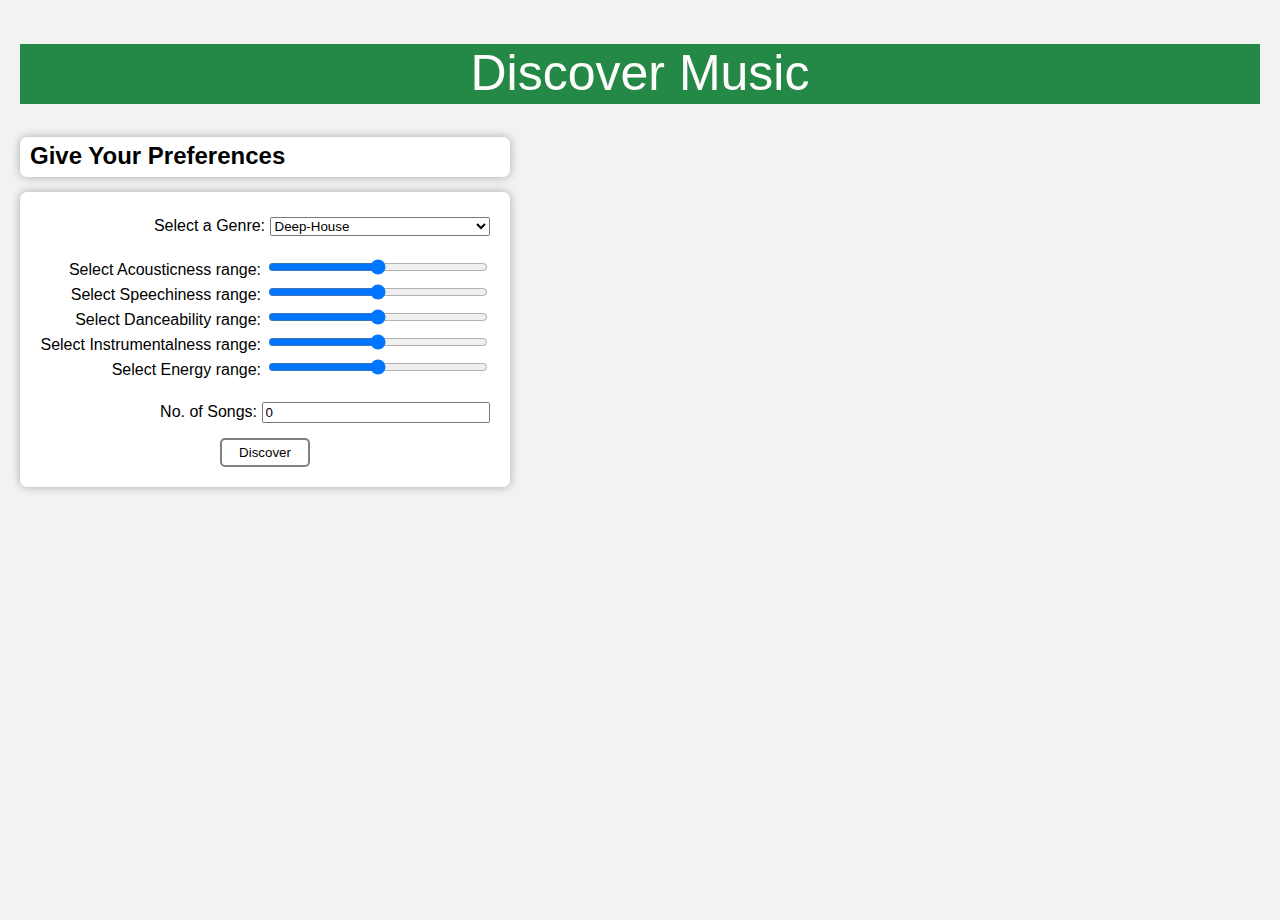
==== templates/test.html @ 4e763d09 "Discover button works" ====
<!DOCTYPE html>
<html lang="en">
<head>
    <meta charset="UTF-8">
    <meta name="viewport" content="width=device-width, initial-scale=1.0">
    <title>Discover Music</title>
    <link rel="stylesheet" href="../static/css/style.css">

    <!-- <link rel="stylesheet" href="../static/css/style.css"> -->
    <script src="../static/js/script.js"></script>
</head>
<body>
    <h1>Discover Music</h1>
    <header>
        <div id="header-content">
            <div class=" container_heading"><h2>Give Your Preferences</h2></div>
            <div class="container">
            <div id="genre-selector">            
                <label for="genre">Select a Genre:</label>
                <select id="genre">
                    <option value="deep-house">Deep-House</option>
                    <option value="edm">Edm</option>
                    <option value="electronic">Electronic</option>
                    <option value="hip-hop">Hip-Hop</option>
                    <option value="house">House</option>
                    <option value="metalcore">Metal-core</option>
                    <option value="pop">Pop</option>
                    <option value="rock">Rock</option>
                    <option value="synth-pop">Synth-Pop</option>
                </select>
            </div>
            <br>
            <div id="range-selectors">
                <div>
                    <label for="acousticness">Select Acousticness range:</label>
                    <input type="range" id="acousticness" min="0" max="1" step="0.01" value="0.5">
                </div>
                <div>
                    <label for="speechiness">Select Speechiness range:</label>
                    <input type="range" id="speechiness" min="0" max="1" step="0.01" value="0.5">
                </div>
                
                <div>
                    <label for="danceability">Select Danceability range:</label>
                    <input type="range" id="danceability" min="0" max="1" step="0.01" value="0.5">
                </div>
                <div>
                    <label for="instrumentalness">Select Instrumentalness range:</label>
                    <input type="range" id="instrumentalness" min="0" max="1" step="0.01" value="0.5">
                </div>
                <div>
                    <label for="energy">Select Energy range:</label>
                    <input type="range" id="energy" min="0" max="1" step="0.01" value="0.5">
                </div>
            </div>
            <br>
            <div>
                <label for="limit">No. of Songs: </label>
                <input type="number" id="limit" value="0" min="0" max="50" onkeydown="return false">
            </div>
              </script>
            
            <button type=button id="discover-button">Discover</button>
        </div>
    </div>
    </header>
    <main>
      <div id="results">
        <iframe style="border-radius:12px" src="https://open.spotify.com/embed/playlist/2JHZvkB4e20ajl5c56REcr?utm_source=generator" width="100%" height="352" frameborder="0" allowfullscreen="" allow="autoplay; clipboard-write; encrypted-media; fullscreen; picture-in-picture" loading="lazy"></iframe>
    </div>
    </main>
</body>
</html>
---- static/css/style.css ----
body {
    font-family: Helvetica, sans-serif;
    background-color: #f2f2f2;
    margin: 0;
    padding: 10px 20px;
    /* display: flex; */
    justify-content: right;
    align-items: left;
    min-height: 100vh;
}

.container {
    width: 450px;
    padding: 20px;
    background-color: #fff;
    border-radius: 7px;
    box-shadow: 0px 0px 10px rgba(0, 0, 0, 0.3);
    text-align: right;
}

h1 {
    height: 60px;
    font-size: 50px;
    font-weight: 540;
    color: #fffcfc;
    background-color: #248847;
    text-align: center;
}

h2{
    padding: 5px 5px 5px 10px;
    
}

.container_heading{
    width: 490px;
    height: 40px;
    margin-bottom: 15px;
    padding: 0px;
    background-color: #fff;
    border-radius: 7px;
    box-shadow: 0px 0px 10px rgba(0, 0, 0, 0.3);
}

.filter label {
    display: block;
    margin-top: 10px;
    text-align: left;
}

select, input[type="range"], input[type="number"] {
    width: 49%;
    margin-top: 5px;
}


button {
    width: 90px;
    margin-top: 15px;
    padding: 5px 5px;
    background-color: #ffffff;
    color: black;
    border: 2px solid gray;
    border-radius: 5px;
    cursor: pointer;
    display: block;
    margin-left: auto;
    margin-right: auto;
}

button:hover {
    background-color: #cdd0d3;
    box-shadow: 10px 10px 10px gray;
    transition-duration: .4s;
}
input[type="number"] {
    -webkit-user-select: none;
    -moz-user-select: none;
    -ms-user-select: none;
    user-select: none;
  }
  
#playlist {
    margin-top: 20px;
    text-align: left;
}
---- static/css/style.css ----
body {
    font-family: Helvetica, sans-serif;
    background-color: #f2f2f2;
    margin: 0;
    padding: 10px 20px;
    /* display: flex; */
    justify-content: right;
    align-items: left;
    min-height: 100vh;
}

.container {
    width: 450px;
    padding: 20px;
    background-color: #fff;
    border-radius: 7px;
    box-shadow: 0px 0px 10px rgba(0, 0, 0, 0.3);
    text-align: right;
}

h1 {
    height: 60px;
    font-size: 50px;
    font-weight: 540;
    color: #fffcfc;
    background-color: #248847;
    text-align: center;
}

h2{
    padding: 5px 5px 5px 10px;
    
}

.container_heading{
    width: 490px;
    height: 40px;
    margin-bottom: 15px;
    padding: 0px;
    background-color: #fff;
    border-radius: 7px;
    box-shadow: 0px 0px 10px rgba(0, 0, 0, 0.3);
}

.filter label {
    display: block;
    margin-top: 10px;
    text-align: left;
}

select, input[type="range"], input[type="number"] {
    width: 49%;
    margin-top: 5px;
}


button {
    width: 90px;
    margin-top: 15px;
    padding: 5px 5px;
    background-color: #ffffff;
    color: black;
    border: 2px solid gray;
    border-radius: 5px;
    cursor: pointer;
    display: block;
    margin-left: auto;
    margin-right: auto;
}

button:hover {
    background-color: #cdd0d3;
    box-shadow: 10px 10px 10px gray;
    transition-duration: .4s;
}
input[type="number"] {
    -webkit-user-select: none;
    -moz-user-select: none;
    -ms-user-select: none;
    user-select: none;
  }
  
#playlist {
    margin-top: 20px;
    text-align: left;
}
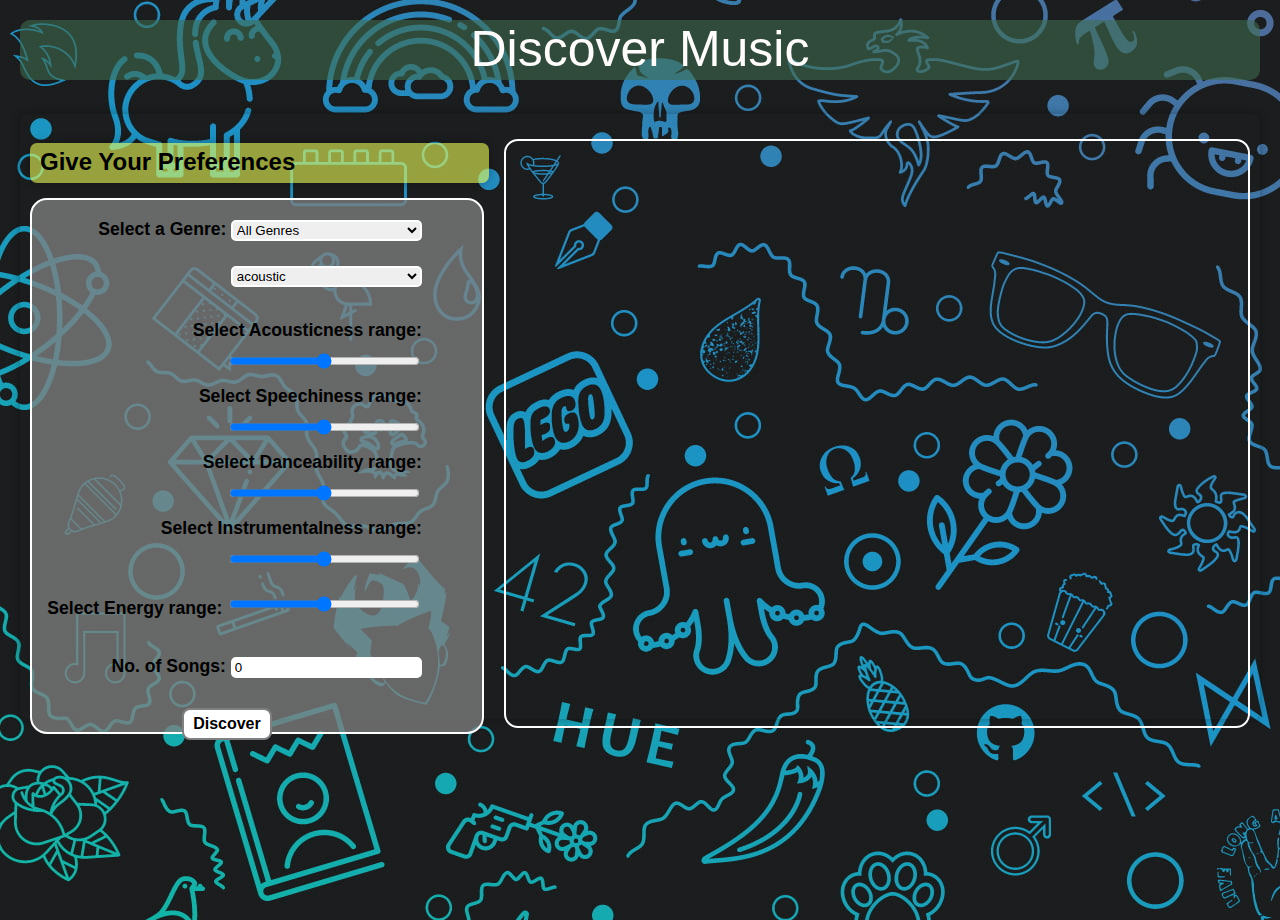
==== commit c0cc30ec: "Added many genres" ====
--- a/templates/test.html
+++ b/templates/test.html
@@ -1,73 +1,129 @@
-<!DOCTYPE html>
-<html lang="en">
-<head>
+<html lang="en"><head>
     <meta charset="UTF-8">
     <meta name="viewport" content="width=device-width, initial-scale=1.0">
     <title>Discover Music</title>
     <link rel="stylesheet" href="../static/css/style.css">
-
+  
     <!-- <link rel="stylesheet" href="../static/css/style.css"> -->
     <script src="../static/js/script.js"></script>
-</head>
-<body>
-    <h1>Discover Music</h1>
+  </head>
+  <body>
+    
     <header>
-        <div id="header-content">
-            <div class=" container_heading"><h2>Give Your Preferences</h2></div>
-            <div class="container">
-            <div id="genre-selector">            
-                <label for="genre">Select a Genre:</label>
-                <select id="genre">
-                    <option value="deep-house">Deep-House</option>
-                    <option value="edm">Edm</option>
-                    <option value="electronic">Electronic</option>
-                    <option value="hip-hop">Hip-Hop</option>
-                    <option value="house">House</option>
-                    <option value="metalcore">Metal-core</option>
-                    <option value="pop">Pop</option>
-                    <option value="rock">Rock</option>
-                    <option value="synth-pop">Synth-Pop</option>
-                </select>
+        <h1>Discover Music</h1>
+            
+    </header>
+        <main>
+        <div class="container">
+            <span id="first_box">
+                <div class="container_heading">
+                    <h2>Give Your Preferences</h2>
+                </div>
+                <div class="preferences">
+                    <div id="genre-categories">
+                        <label for="genre">Select a Genre:</label>
+                        <select id="category" onchange="updateSubcategories()">
+                            <option value="All Genres">All Genres</option>
+                            <option value="Uplifting & Energetic">Uplifting & Energetic</option>
+                            <option value="Relaxing & Chill">Relaxing & Chill</option>
+                            <option value="Emotional & Reflective">Emotional & Reflective</option>
+                            <option value="Latin">Latin</option>
+                            <option value="World Music">World Music</option>
+                            <option value="Country & Folk">Country & Folk</option>
+                            <option value="European">European</option>
+                            <option value="Electronic">Electronic</option>
+                            <option value="Rock">Rock</option>
+                            <option value="Pop">Pop</option>
+                            <option value="Hip-Hop">Hip-Hop</option>
+                            <option value="Children">Children</option>
+                            <option value="Holiday">Holiday</option>
+                            <option value="Soundtrack">Soundtrack</option>
+                            <option value="Comedy">Comedy</option>
+                            <option value="Guitar">Guitar</option>
+                            <option value="Opera">Opera</option>
+                            <option value="Show Tunes">Show Tunes</option>
+                            <option value="Work-Out">Work-Out</option>
+                        </select>
+                        <select id="genre">
+                            <!-- Subcategories will be populated dynamically based on the selected category -->
+                        </select>
+                    </div>
+                    <br>
+                    <div id="range-selectors">
+                        <div>
+                            <label for="acousticness">Select Acousticness range:</label>
+                            <input type="range" id="acousticness" min="0" max="1" step="0.01" value="0.5">
+                        </div>
+                        <div>
+                            <label for="speechiness">Select Speechiness range:</label>
+                            <input type="range" id="speechiness" min="0" max="1" step="0.01" value="0.5">
+                        </div>
+                        <div>
+                            <label for="danceability">Select Danceability range:</label>
+                            <input type="range" id="danceability" min="0" max="1" step="0.01" value="0.5">
+                        </div>
+                        <div>
+                            <label for="instrumentalness">Select Instrumentalness range:</label>
+                            <input type="range" id="instrumentalness" min="0" max="1" step="0.01" value="0.5">
+                        </div>
+                        <div>
+                            <label for="energy">Select Energy range:</label>
+                            <input type="range" id="energy" min="0" max="1" step="0.01" value="0.5">
+                        </div>
+                    </div>
+                    <br>
+                    <div>
+                        <label for="limit">No. of Songs: </label>
+                        <input type="number" id="limit" value="0" min="0" max="50" onkeydown="return false">
+                    </div>
+                    <button type="button" id="discover-button">Discover</button>
+                </div>
+                    <br>
+            </span>   
+            <div class="music_player"  id="results">
             </div>
-            <br>
-            <div id="range-selectors">
-                <div>
-                    <label for="acousticness">Select Acousticness range:</label>
-                    <input type="range" id="acousticness" min="0" max="1" step="0.01" value="0.5">
-                </div>
-                <div>
-                    <label for="speechiness">Select Speechiness range:</label>
-                    <input type="range" id="speechiness" min="0" max="1" step="0.01" value="0.5">
-                </div>
-                
-                <div>
-                    <label for="danceability">Select Danceability range:</label>
-                    <input type="range" id="danceability" min="0" max="1" step="0.01" value="0.5">
-                </div>
-                <div>
-                    <label for="instrumentalness">Select Instrumentalness range:</label>
-                    <input type="range" id="instrumentalness" min="0" max="1" step="0.01" value="0.5">
-                </div>
-                <div>
-                    <label for="energy">Select Energy range:</label>
-                    <input type="range" id="energy" min="0" max="1" step="0.01" value="0.5">
-                </div>
-            </div>
-            <br>
-            <div>
-                <label for="limit">No. of Songs: </label>
-                <input type="number" id="limit" value="0" min="0" max="50" onkeydown="return false">
-            </div>
-              </script>
             
-            <button type=button id="discover-button">Discover</button>
         </div>
-    </div>
-    </header>
-    <main>
-      <div id="results">
-        <iframe style="border-radius:12px" src="https://open.spotify.com/embed/playlist/2JHZvkB4e20ajl5c56REcr?utm_source=generator" width="100%" height="352" frameborder="0" allowfullscreen="" allow="autoplay; clipboard-write; encrypted-media; fullscreen; picture-in-picture" loading="lazy"></iframe>
-    </div>
     </main>
-</body>
-</html>+    <script>
+        // Function to fetch JSON data from a file
+        async function fetchGenreData() {
+            try {
+                const response = await fetch('../data/Spotify_/genre_cats.json'); // Update the path accordingly
+                const data = await response.json();
+                return data;
+            } catch (error) {
+                console.error('Error fetching genre data:', error);
+                return {}; // Return an empty object in case of an error
+            }
+        }
+
+        // Function to update subcategories based on the selected category
+        async function updateSubcategories() {
+            const categorySelect = document.getElementById('category');
+            const subCategorySelect = document.getElementById('genre');
+            const selectedCategory = categorySelect.value;
+
+            // Clear existing subcategories
+            subCategorySelect.innerHTML = '';
+
+            if (selectedCategory !== 'all') {
+                // Fetch genre data from the JSON file
+                const genreData = await fetchGenreData();
+
+                // Populate subcategories based on the selected category
+                const subcategories = genreData[selectedCategory] || [];
+                subcategories.forEach(subcategory => {
+                    const option = document.createElement('option');
+                    option.value = subcategory;
+                    option.text = subcategory;
+                    subCategorySelect.appendChild(option);
+                });
+            }
+        }
+
+        // Initial call to populate subcategories
+        updateSubcategories();
+    </script>
+  </body>
+  </html>--- a/static/css/style.css
+++ b/static/css/style.css
@@ -1,29 +1,60 @@
 body {
     font-family: Helvetica, sans-serif;
+    background-image: url(../img/back.jpg);
     background-color: #f2f2f2;
     margin: 0;
     padding: 10px 20px;
-    /* display: flex; */
     justify-content: right;
     align-items: left;
     min-height: 100vh;
 }
 
+#first_box{
+    width: 50%;
+    height: 80%;
+    display: block;
+}
+.preferences{
+    /* width: 40%; */
+    height: 58vh;
+    text-align: right;
+    border: 2px solid white;
+    background-color: rgba(128, 128, 128, 0.76);
+    border-radius: 17px;
+    margin-right: 10px;
+    padding-right: 60px;
+    padding-top: 10px;
+    
+}
+
+.music_player{
+    width: 80%;
+    height: 100%;
+    margin-top: 15px;
+    margin-left: 10px;
+    border: 2px solid white;
+    border-radius: 14px;
+}
 .container {
-    width: 450px;
-    padding: 20px;
-    background-color: #fff;
+    height: 65vh;
+    padding: 10px;
+    /* background-color: white; */
     border-radius: 7px;
     box-shadow: 0px 0px 10px rgba(0, 0, 0, 0.3);
-    text-align: right;
+    display: flex;
+    flex-direction: row;
+    justify-content: space-evenly;
 }
+
 
 h1 {
     height: 60px;
     font-size: 50px;
     font-weight: 540;
+    margin-top: 10px;
     color: #fffcfc;
-    background-color: #248847;
+    background-color: #3f6d4f94;
+    border-radius: 10px;
     text-align: center;
 }
 
@@ -33,11 +64,12 @@
 }
 
 .container_heading{
-    width: 490px;
+    /* width: 40rem;  */
     height: 40px;
     margin-bottom: 15px;
+    margin-right: 5px;
     padding: 0px;
-    background-color: #fff;
+    background-color: #eeff5696;
     border-radius: 7px;
     box-shadow: 0px 0px 10px rgba(0, 0, 0, 0.3);
 }
@@ -45,12 +77,20 @@
 .filter label {
     display: block;
     margin-top: 10px;
+    margin-bottom: 10px;
     text-align: left;
 }
 
+label{
+    font-size: 1.1rem;
+    font-weight: 550;
+}
 select, input[type="range"], input[type="number"] {
     width: 49%;
-    margin-top: 5px;
+    border: 2px solid white;
+    border-radius: 5px;
+    margin-top: 10px;
+    margin-bottom: 15px;
 }
 
 
@@ -60,8 +100,10 @@
     padding: 5px 5px;
     background-color: #ffffff;
     color: black;
+    font-weight: 600;
+    font-size: medium;
     border: 2px solid gray;
-    border-radius: 5px;
+    border-radius: 8px;
     cursor: pointer;
     display: block;
     margin-left: auto;
@@ -83,4 +125,5 @@
 #playlist {
     margin-top: 20px;
     text-align: left;
-}+}
+
--- a/static/css/style.css
+++ b/static/css/style.css
@@ -1,29 +1,60 @@
 body {
     font-family: Helvetica, sans-serif;
+    background-image: url(../img/back.jpg);
     background-color: #f2f2f2;
     margin: 0;
     padding: 10px 20px;
-    /* display: flex; */
     justify-content: right;
     align-items: left;
     min-height: 100vh;
 }
 
+#first_box{
+    width: 50%;
+    height: 80%;
+    display: block;
+}
+.preferences{
+    /* width: 40%; */
+    height: 58vh;
+    text-align: right;
+    border: 2px solid white;
+    background-color: rgba(128, 128, 128, 0.76);
+    border-radius: 17px;
+    margin-right: 10px;
+    padding-right: 60px;
+    padding-top: 10px;
+    
+}
+
+.music_player{
+    width: 80%;
+    height: 100%;
+    margin-top: 15px;
+    margin-left: 10px;
+    border: 2px solid white;
+    border-radius: 14px;
+}
 .container {
-    width: 450px;
-    padding: 20px;
-    background-color: #fff;
+    height: 65vh;
+    padding: 10px;
+    /* background-color: white; */
     border-radius: 7px;
     box-shadow: 0px 0px 10px rgba(0, 0, 0, 0.3);
-    text-align: right;
+    display: flex;
+    flex-direction: row;
+    justify-content: space-evenly;
 }
+
 
 h1 {
     height: 60px;
     font-size: 50px;
     font-weight: 540;
+    margin-top: 10px;
     color: #fffcfc;
-    background-color: #248847;
+    background-color: #3f6d4f94;
+    border-radius: 10px;
     text-align: center;
 }
 
@@ -33,11 +64,12 @@
 }
 
 .container_heading{
-    width: 490px;
+    /* width: 40rem;  */
     height: 40px;
     margin-bottom: 15px;
+    margin-right: 5px;
     padding: 0px;
-    background-color: #fff;
+    background-color: #eeff5696;
     border-radius: 7px;
     box-shadow: 0px 0px 10px rgba(0, 0, 0, 0.3);
 }
@@ -45,12 +77,20 @@
 .filter label {
     display: block;
     margin-top: 10px;
+    margin-bottom: 10px;
     text-align: left;
 }
 
+label{
+    font-size: 1.1rem;
+    font-weight: 550;
+}
 select, input[type="range"], input[type="number"] {
     width: 49%;
-    margin-top: 5px;
+    border: 2px solid white;
+    border-radius: 5px;
+    margin-top: 10px;
+    margin-bottom: 15px;
 }
 
 
@@ -60,8 +100,10 @@
     padding: 5px 5px;
     background-color: #ffffff;
     color: black;
+    font-weight: 600;
+    font-size: medium;
     border: 2px solid gray;
-    border-radius: 5px;
+    border-radius: 8px;
     cursor: pointer;
     display: block;
     margin-left: auto;
@@ -83,4 +125,5 @@
 #playlist {
     margin-top: 20px;
     text-align: left;
-}+}
+
